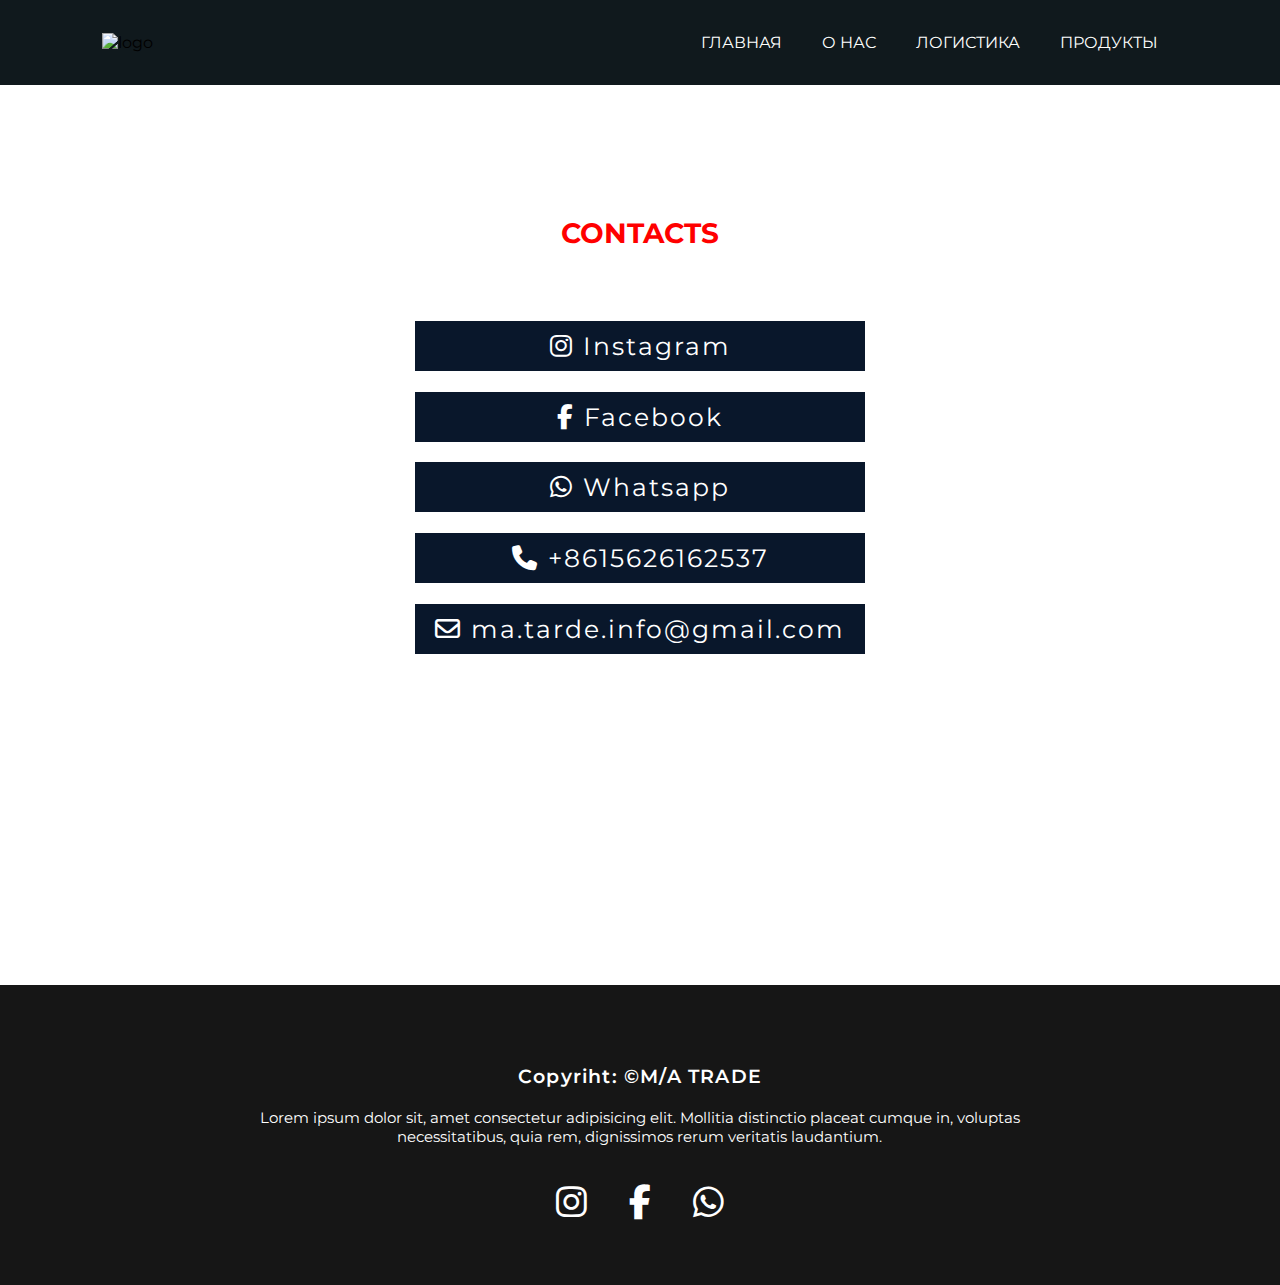
==== Contacts/contacts.html @ 97d074fd "add contacts page" ====
<!DOCTYPE html>
<html lang="en">
  <head>
    <meta charset="UTF-8" />
    <meta http-equiv="X-UA-Compatible" content="IE=edge" />
    <meta name="viewport" content="width=device-width, initial-scale=1.0" />
    <title>Contacts</title>

    <!-- CSS links -->
    <link rel="stylesheet" href="./contacts.css" />
    <link rel="stylesheet" href="../CSS/style.css" />
    <link rel="stylesheet" href="../CSS/media.css" />

    <!--CDN link-->
    <link
      rel="stylesheet"
      href="https://cdnjs.cloudflare.com/ajax/libs/font-awesome/6.2.1/css/all.min.css" />
  </head>
  <body>
    <div class="wrapper">
      <header class="header">
        <div class="logo">
          <img src="../Images/MA-logo-cristmas.png" alt="logo" width="70" />
        </div>

        <div class="hamburger" id="nav-icon">
          <span></span>
          <span></span>
          <span></span>
          <span></span>
        </div>

        <nav class="navbar">
          <ul class="nav-links">
            <li><a href="../index.html" id="awd">Главная</a></li>
            <li><a href="../index.html#about-page">О нас</a></li>
            <li><a href="../index.html#logistic-page">Логистика</a></li>
            <li><a href="../index.html#products-page">Продукты</a></li>
          </ul>
        </nav>
      </header>
      <main class="main">
        <section class="contacts-page">
          <div class="container">
            <div class="contacts-content">
              <div class="contacts-title">
                <h2>contacts</h2>
              </div>
              <div class="content-social-media">
                <a href="https://www.instagram.com/ma_trade_company/"
                  ><i class="fab fa-instagram"></i> Instagram</a
                >
                <a href="https://m.facebook.com/profile.php?id=100075951500149"
                  ><i class="fab fa-facebook-f"></i> Facebook</a
                >
                <a href="https://wa.me/8615626162537"
                  ><i class="fab fa-whatsapp"></i> Whatsapp</a
                >
                <a href="/+8615626162537"
                  ><i class="fa-solid fa-phone"></i> +8615626162537</a
                >
                <a href="https://mail.google.com/mail/u/0/#inbox?compose=new"
                  ><i class="fa-regular fa-envelope"></i>
                  ma.tarde.info@gmail.com</a
                >
              </div>
            </div>
          </div>
        </section>
      </main>
      <footer class="footer">
        <div class="footer-content">
          <div class="footer-title">
            <h3>Copyriht: ©M/A TRADE</h3>
            <p>
              Lorem ipsum dolor sit, amet consectetur adipisicing elit. Mollitia
              distinctio placeat cumque in, voluptas necessitatibus, quia rem,
              dignissimos rerum veritatis laudantium.
            </p>
          </div>
          <div class="social-media">
            <a href="https://www.instagram.com/ma_trade_company/"
              ><i class="fab fa-instagram"></i
            ></a>
            <a href="https://m.facebook.com/profile.php?id=100075951500149"
              ><i class="fab fa-facebook-f"></i
            ></a>
            <a href="https://wa.me/8615626162537"
              ><i class="fab fa-whatsapp"></i
            ></a>
          </div>
        </div>
      </footer>
    </div>
    <script src="../JS/index.js"></script>
  </body>
</html>
---- Contacts/contacts.css ----
@import url("https://fonts.googleapis.com/css2?family=Montserrat:wght@100;200;300;400;500;600;700;800;900&display=swap");

*,
::before,
::after {
  margin: 0;
  padding: 0;
  box-sizing: border-box;
  text-decoration: none;
}

html {
  scroll-behavior: smooth;
  min-height: 100%;
}

body {
  font-family: "Montserrat", sans-serif;
  background-color: #fff;
  min-height: 100%;
}

.wrapper {
  min-height: 100%;
  display: flex;
  flex-direction: column;
}

.contacts-page {
  min-height: 100vh;
}

.container {
  max-width: 1200px;
  height: 100%;
  margin: 0 auto;
}

.contacts-content {
  width: 100%;
  height: 700px;
  display: flex;
  align-items: center;
  justify-content: center;
  flex-direction: column;
}

.contacts-title {
  text-align: center;
}

.contacts-title h2 {
  font-size: 28px;
  text-transform: uppercase;
  color: rgb(255, 0, 0);
}

.content-social-media {
  padding-top: 50px;
  display: flex;
  flex-direction: column;
}

.content-social-media a {
  text-align: center;
  width: 100%;
  padding: 10px 20px;
  background-color: rgb(9, 23, 43);
  color: rgb(255, 255, 255);
  font-size: 25px;
  letter-spacing: 2px;
  text-transform: inherit;
  margin-top: 1.3rem;
  transition: 0.5s;
}
---- CSS/style.css ----
@import url(../CSS/media.css);
@import url("https://fonts.googleapis.com/css2?family=Montserrat:wght@100;200;300;400;500;600;700;800;900&display=swap");

*,
::before,
::after {
	margin: 0;
	padding: 0;
	box-sizing: border-box;
	text-decoration: none;
}

html {
	scroll-behavior: smooth;
	min-height: 100%;
}

body {
	font-family: "Montserrat", sans-serif;
	background-color: #fff;
	min-height: 100%;
}

.big-wrapper {
	min-height: 100%;
	display: flex;
	flex-direction: column;
}

.main {
	flex: 1 1 auto;
}

/* Navbar section */
header {
	display: flex;
	justify-content: space-between;
	align-items: center;
	padding: 30px 8%;
	width: 100vw;
	height: 85px;
	background-color: rgb(16, 25, 29);
}

header.fixed {
	background-color: rgba(13, 23, 35, 0.586);
	backdrop-filter: blur(9.7px);
	border-bottom: 2px solid rgba(255, 255, 255, 0.228);
	position: fixed;
	top: 0;
	left: 0;
	z-index: 999;
}

.hamburger {
	display: none;
}

.nav-links,
li,
a {
	color: #fff;
	text-transform: uppercase;
}

.nav-links {
	display: flex;
	list-style: none;
}

.nav-links li {
	display: inline-block;
	padding: 0 20px;
}

.nav-links li a {
	display: block;
	transition: all 0.3s ease 0s;
}

.nav-links li a:hover {
	color: rgb(255, 0, 0);
}

button {
	padding: 10px 25px;
	letter-spacing: 1.5px;
	font-size: 15px;
	font-weight: 700;
	color: #fff;
	background-color: rgb(85, 77, 240);
	box-shadow: 0 0 10px rgb(83, 76, 218);
	border: none;
	border-radius: 50px;
	cursor: pointer;
	transition: all 0.3s ease 0s;
}

button:hover {
	background-color: transparent;
	border: 1px solid rgb(0, 170, 255);
	color: #fff;
}

/* Search */
.search-navbar {
	display: none;
}

.search {
	position: relative;
	margin: 10px;
	width: 40px;
	height: 40px;
	overflow: hidden;
	background-color: #fff;
	outline: 0;
	box-shadow: 0 0 5px rgba(255, 255, 255, 0.379);
	border-radius: 60px;
	transition: 0.5s;
}

.search .icon {
	position: absolute;
	top: 0;
	left: 0;
	width: 40px;
	height: 40px;
	background-color: rgb(255, 255, 255);
	border-radius: 50%;
	display: flex;
	align-items: center;
	justify-content: center;
	z-index: 999;
	cursor: pointer;
}

.search .icon::before {
	position: absolute;
	content: "";
	width: 15px;
	height: 15px;
	border: 3px solid rgb(16, 16, 16);
	border-radius: 50%;
	transform: translate(-2px, -2px);
}

.search .icon::after {
	position: absolute;
	content: "";
	width: 3px;
	height: 10px;
	background-color: rgb(16, 16, 16);
	transform: translate(8px, 8px) rotate(-45deg);
}

.search.active {
	width: 330px;
}

.search .input {
	position: relative;
	width: 300px;
	height: 40px;
	left: 60px;
	display: flex;
	align-items: center;
	justify-content: center;
}

.search .input input {
	position: absolute;
	top: 0;
	left: 0;
	width: 230px;
	height: 100%;
	border: 0;
	outline: 0;
	font-size: 18px;
	color: rgb(255, 8, 8);
	padding: 10px 0;
}

.search .input input::placeholder {
	color: rgba(16, 16, 16, 0.301);
}

.search .clear {
	position: absolute;
	top: 50%;
	right: 15px;
	width: 15px;
	height: 15px;
	cursor: pointer;
	transform: translateY(-50%);
	display: flex;
	align-items: center;
	justify-content: center;
}

.clear::before {
	position: absolute;
	content: "";
	width: 1px;
	height: 15px;
	background-color: rgba(33, 33, 33, 0.589);
	transform: rotate(45deg);
}

.clear::after {
	position: absolute;
	content: "";
	width: 1px;
	height: 15px;
	background-color: rgba(33, 33, 33, 0.589);
	transform: rotate(-45deg);
}

/* Home-Page section */
.home-page {
	background: linear-gradient(rgba(0, 0, 0, 0.442), rgb(26, 26, 26)), url(../Images/home-image.jpeg);
	background-size: cover;
	background-repeat: no-repeat;
	background-position: center;
	min-height: 100vh;
	display: flex;
	justify-content: center;
	align-items: center;
	padding: 1.6rem 3rem;
}

.home-objects {
	display: flex;
	justify-content: center;
	align-items: center;
}

.home-title {
	margin: 2rem 0 0 4rem;
}

.home-title h2 {
	font-size: 90px;
	font-family: "Montserrat", sans-serif;
	letter-spacing: 1px;
	font-weight: 900;
	color: #fff;
}

span {
	color: rgb(255, 0, 0);
}

.home-img {
	margin-top: 180px;
}

.home-img img {
	width: 500px;
}

/* About section */
.about-page {
	min-height: 100vh;
	padding: 0 3rem 5rem 3rem;
	background: linear-gradient(rgb(17, 29, 40), rgb(111, 0, 255));
}

.about-title {
	display: flex;
	justify-content: center;
	align-items: center;
	flex-direction: column;
	padding-top: 100px;
}

.about-title h2 {
	font-size: 28px;
	font-weight: 700;
	letter-spacing: 1px;
	padding-bottom: 30px;
	color: rgb(255, 0, 0);
}

.about-title p {
	width: 90%;
	font-size: 20px;
	font-weight: 600;
	line-height: 1.9rem;
	letter-spacing: 0.8px;
	color: #ffffff;
}

/* Slider */
.slider {
	padding-top: 90px;
}

.slider-item img {
	margin: 0 auto;
	max-width: 100%;
	height: 450px;
}

/* About cards */
.about-cards {
	display: flex;
	justify-content: center;
	align-items: center;
	flex-wrap: wrap;
	overflow: hidden;
	margin-top: 100px;
	min-width: 300px;
}

.about-card {
	width: 100%;
	height: 100%;
	padding: 30px;
	display: flex;
	justify-content: center;
	align-items: center;
	flex-direction: column;
	text-align: center;
}

.card-svg {
	width: 100px;
	height: 100px;
	margin-bottom: 30px;
	background: url(../Images/security-verified-solid-svgrepo-com.svg) 0 0 / 100%;
	color: #161616;
}

.two-Example {
	background: url(../Images/speed-alt-svgrepo-com.svg) 0 0 / 100%;
}

#yearsCard {
	width: 100%;
}

.numberCard {
	color: #fff;
	font-size: 130px;
	font-weight: 800;
}

.card-title {
	display: flex;
	justify-content: center;
	align-items: center;
	flex-direction: column;
}

.card-title h2 {
	color: #fff;
	font-size: 45px;
	margin-bottom: 15px;
}

.card-title p {
	color: #fff;
	font-size: 20px;
	width: 80%;
}

/* Logistic Page */

.logistic-page {
	min-height: 100vh;
	background: rgb(255, 255, 255);
	overflow: hidden;
	display: flex;
	align-content: center;
	justify-content: center;
}

.logistic-cards {
	display: flex;
	justify-content: space-around;
	align-items: center;
	flex-wrap: wrap;
	gap: 25px;
	margin: 2rem;
}

.logistic-card {
	width: 300px;
	background: linear-gradient(rgba(7, 18, 31, 0.918), rgb(14, 17, 30));
	border-radius: 9px;
	box-shadow: 0 4px 30px rgba(255, 255, 255, 0.1);
	backdrop-filter: blur(10.5px);
	-webkit-backdrop-filter: blur(10.5px);
	border: 1px solid rgba(255, 255, 255, 0.733);
	transition: 0.9s;
}

.logistic-card:hover {
	transform: scale(1.07);
	box-shadow: 0 0 45px rgba(255, 255, 255, 0.593);
	border: 1px solid rgb(255, 255, 255);
	margin: 1.5rem;
}

.logistic-content {
	display: flex;
	flex-direction: column;
	align-items: center;
	flex-grow: 1;
	padding-bottom: 25px;
}

.logistic-card-icon {
	width: 200px;
}

.logistic-card-icon img {
	width: 100%;
	height: 100%;
}

.Logistic-button {
	width: 220px;
	margin-top: 10px;
	background-color: rgb(232, 232, 232);
	box-shadow: none;
	color: rgb(18, 18, 18);
	font-family: "Montserrat", sans-serif;
	font-weight: 700;
	font-size: 18px;
	letter-spacing: 0;
	text-align: center;
	text-transform: none;
}

.Logistic-button:hover {
	border: 1px solid white;
}

.logistic-title {
	margin: 20px;
}

.logistic-title h2 {
	font-family: "Montserrat", sans-serif;
	padding-bottom: 6px;
	font-weight: 800;
	font-size: 30px;
	color: #fff;
	text-align: center;
}

.logistic-title p {
	font-family: "Montserrat", sans-serif;
	font-weight: 500;
	font-size: 12px;
	color: #fff;
	text-align: center;
}

.price-logistic {
	width: 100%;
	background-color: rgb(255, 24, 24);
}

.price-logistic h2 {
	padding: 5px;
	font-size: 28px;
	font-weight: 600;
	color: rgb(255, 255, 255);
	text-align: center;
}

/* Products Page */

.products-page {
	min-height: 100vh;
	background-color: #fff;
}

.products-title {
	padding-top: 100px;
	height: 200px;
	display: flex;
	align-items: center;
	justify-content: center;
}

.products-title h2 {
	font-size: 25px;
	font-weight: 400;
	text-transform: uppercase;
	letter-spacing: 9px;
	color: rgb(16, 22, 28);
}

/* Footer */
footer {
	width: 100%;
	height: 300px;
	background-color: #161616;
}

.footer-content {
	padding-top: 80px;
}

.footer-title {
	display: flex;
	justify-content: center;
	align-items: center;
	flex-direction: column;
}

.footer-title h3 {
	font-family: "Montserrat", sans-serif;
	text-align: center;
	font-weight: 600;
	letter-spacing: 1.2px;
	color: #fff;
}

.footer-title p {
	padding-top: 20px;
	font-size: 15px;
	text-align: center;
	width: 68%;
	color: #fff;
}

.social-media {
	padding-top: 35px;
	display: flex;
	justify-content: center;
	align-items: center;
}

.social-media a {
	font-size: 35px;
	margin: 0 1.3rem;
	transition: 0.5s;
}

.social-media a:hover {
	color: rgb(255, 0, 0);
	text-shadow: 0 0 40px rgb(255, 0, 0);
}
---- CSS/media.css ----
/* Medai qurey section */
@media only screen and (max-width: 1000px) {

	/* Burger menu */
	.hamburger {
		display: block;
		cursor: pointer;
	}

	#nav-icon {
		width: 50px;
		height: 45px;
		position: relative;
		top: 5px;
		-webkit-transform: rotate(0deg);
		-moz-transform: rotate(0deg);
		-o-transform: rotate(0deg);
		transform: rotate(0deg);
		-webkit-transition: 0.5s ease-in-out;
		-moz-transition: 0.5s ease-in-out;
		-o-transition: 0.5s ease-in-out;
		transition: 0.5s ease-in-out;
		cursor: pointer;
	}

	#nav-icon span {
		display: block;
		position: absolute;
		height: 5px;
		width: 100%;
		background: #ffffff;
		border-radius: 9px;
		opacity: 1;
		left: 0;
		-webkit-transform: rotate(0deg);
		-moz-transform: rotate(0deg);
		-o-transform: rotate(0deg);
		transform: rotate(0deg);
		-webkit-transition: 0.25s ease-in-out;
		-moz-transition: 0.25s ease-in-out;
		-o-transition: 0.25s ease-in-out;
		transition: 0.25s ease-in-out;
	}

	#nav-icon span:nth-child(1) {
		top: 0px;
	}

	#nav-icon span:nth-child(2),
	#nav-icon span:nth-child(3) {
		top: 13px;
		width: 90%;
		left: 13px;
		background: rgb(255, 21, 21);
	}

	#nav-icon span:nth-child(4) {
		top: 26px;
	}

	#nav-icon.open span:nth-child(1) {
		top: 18px;
		width: 0%;
		left: 50%;
	}

	#nav-icon.open span:nth-child(2) {
		-webkit-transform: rotate(45deg);
		-moz-transform: rotate(45deg);
		-o-transform: rotate(45deg);
		transform: rotate(45deg);
	}

	#nav-icon.open span:nth-child(3) {
		-webkit-transform: rotate(-45deg);
		-moz-transform: rotate(-45deg);
		-o-transform: rotate(-45deg);
		transform: rotate(-45deg);
	}

	#nav-icon.open span:nth-child(4) {
		top: 18px;
		width: 0%;
		left: 50%;
	}

	/* Navbar */
	.navbar {
		height: 0;
		position: absolute;
		top: 85px;
		left: 0;
		right: 0;
		width: 100vw;
		background-color: rgba(0, 30, 42, 0.765);
		transition: 0.2s;
		overflow: hidden;
	}

	.navbar.active {
		height: 400px;
	}

	.navbar ul {
		display: flex;
		flex-direction: column;
		margin: 55px auto 0 auto;
		text-align: center;
		opacity: 0;
	}

	.navbar.active ul {
		opacity: 1;
	}

	.navbar ul li {
		margin-bottom: 20px;
	}

	.navbar ul li a {
		padding: 10px 100px;
		font-size: 20px;
	}

	.navbar ul li a:hover {
		color: #fff;
		background-color: rgba(243, 0, 0, 0.699);
	}

	.cta {
		position: fixed;
		top: 500px;
		right: 15px;
	}

	button:hover {
		background-color: rgb(0, 27, 58);
	}

	/* Home Page */
	.home-img {
		margin-top: 80px;
	}

	/* Search bar */
	.search {
		display: none;
	}
}

@media (min-width: 750px) and (max-width: 1000px) {

	/* Home Page */
	.home-objects {
		display: flex;
		justify-content: center;
		align-items: center;
		flex-direction: column;
	}

	.home-title h2 {
		font-size: 80px;
		margin-top: 90px;
	}
}

@media (max-width: 750px) {

	/* Home Page */
	.home-title {
		margin: 6rem 0px;
	}

	.home-title h2 {
		font-size: 50px;
		margin-top: 10px;
		margin-bottom: 10px;
	}

	.home-objects {
		display: flex;
		justify-content: center;
		align-items: center;
		flex-direction: column;
	}

	.home-img {
		margin-top: 0;
	}

	.home-img img {
		width: 360px;
	}

	/* Slider */

	.slider-item img {
		height: 200px;
	}

	/* About Page */
	.about-page {
		padding: 0;
	}

	.about-title h2 {
		font-size: 28px;
	}

	.about-title p {
		padding: 0 2rem 0 2rem;
		line-height: 1.2rem;
		letter-spacing: 0.7px;
		width: 100%;
		font-size: 14px;
	}

	.card-title h2 {
		font-size: 25px;
	}

	.card-title p {
		font-size: 17px;
	}

	/* Logistic Page */

	.logistic-content {
		padding-bottom: 26px;
	}

	.logistic-card-icon {
		width: 230px;
	}

	/* Products page */
	.products-title h2 {
		font-size: 18px;
	}

	/* Footer */
	footer {
		height: 350px;
	}

	.footer-title h3 {
		font-size: 16px;
	}

	.footer-title p {
		font-size: 14px;
		padding-top: 26px;
		width: 88%;
	}

	.social-media {
		padding-top: 45px;
		display: flex;
		justify-content: center;
		align-items: center;
	}

	.social-media a {
		font-size: 30px;
		margin: 0 1.3rem;
		transition: 0.5s;
	}

}
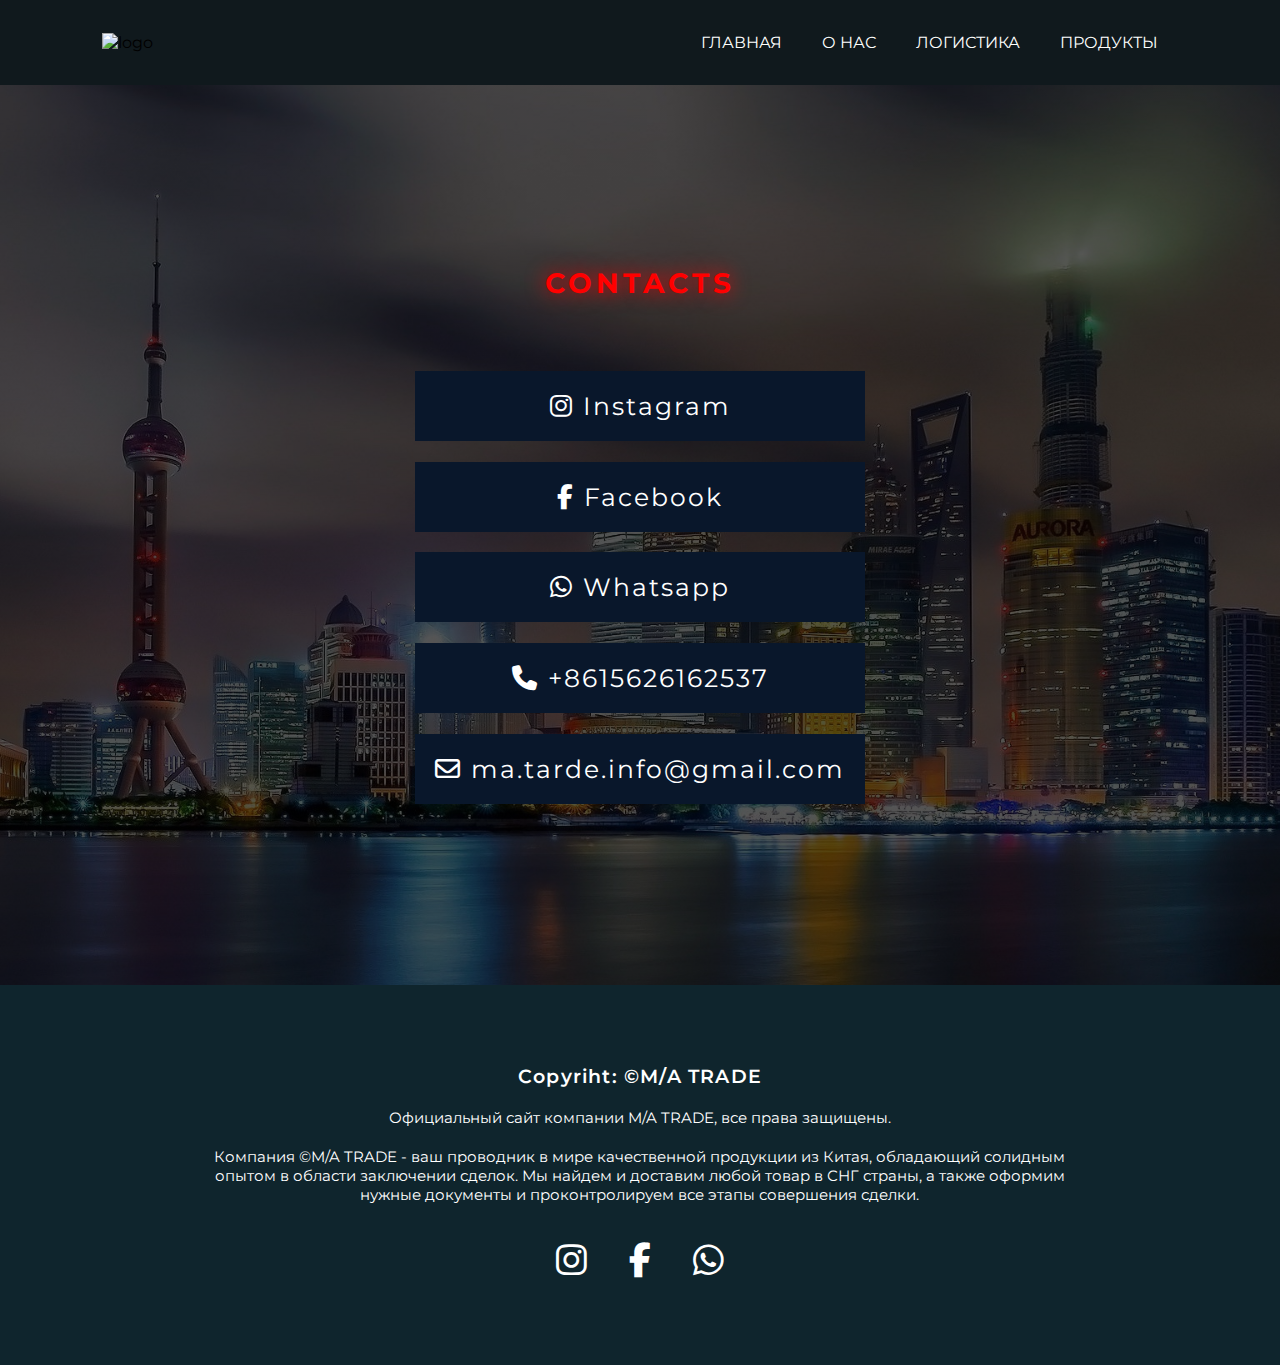
==== commit a29782de: "change styles" ====
--- a/Contacts/contacts.html
+++ b/Contacts/contacts.html
@@ -56,10 +56,10 @@
                 <a href="https://wa.me/8615626162537"
                   ><i class="fab fa-whatsapp"></i> Whatsapp</a
                 >
-                <a href="/+8615626162537"
+                <a href="tel:+8615626162537"
                   ><i class="fa-solid fa-phone"></i> +8615626162537</a
                 >
-                <a href="https://mail.google.com/mail/u/0/#inbox?compose=new"
+                <a href="mailto:ma.tarde.info@gmail.com"
                   ><i class="fa-regular fa-envelope"></i>
                   ma.tarde.info@gmail.com</a
                 >
@@ -72,10 +72,12 @@
         <div class="footer-content">
           <div class="footer-title">
             <h3>Copyriht: ©M/A TRADE</h3>
+            <p>Официальный сайт компании M/A TRADE, все права защищены.</p>
             <p>
-              Lorem ipsum dolor sit, amet consectetur adipisicing elit. Mollitia
-              distinctio placeat cumque in, voluptas necessitatibus, quia rem,
-              dignissimos rerum veritatis laudantium.
+              Компания ©M/A TRADE - ваш проводник в мире качественной продукции
+              из Китая, обладающий солидным опытом в области заключении сделок.
+              Мы найдем и доставим любой товар в СНГ страны, а также оформим
+              нужные документы и проконтролируем все этапы совершения сделки.
             </p>
           </div>
           <div class="social-media">
--- a/Contacts/contacts.css
+++ b/Contacts/contacts.css
@@ -28,6 +28,10 @@
 
 .contacts-page {
   min-height: 100vh;
+  background: linear-gradient(rgba(0, 0, 0, 0.664), rgba(0, 0, 0, 0.664)), url(../Images/Chinarown.jpeg);
+  background-position: center;
+  background-size: cover;
+  background-repeat: no-repeat;
 }
 
 .container {
@@ -37,8 +41,7 @@
 }
 
 .contacts-content {
-  width: 100%;
-  height: 700px;
+  height: 100vh;
   display: flex;
   align-items: center;
   justify-content: center;
@@ -52,7 +55,9 @@
 .contacts-title h2 {
   font-size: 28px;
   text-transform: uppercase;
+  letter-spacing: 4px;
   color: rgb(255, 0, 0);
+  text-shadow: 0 0 20px red;
 }
 
 .content-social-media {
@@ -64,7 +69,7 @@
 .content-social-media a {
   text-align: center;
   width: 100%;
-  padding: 10px 20px;
+  padding: 20px 20px;
   background-color: rgb(9, 23, 43);
   color: rgb(255, 255, 255);
   font-size: 25px;
@@ -72,4 +77,8 @@
   text-transform: inherit;
   margin-top: 1.3rem;
   transition: 0.5s;
+}
+
+.content-social-media a:hover {
+  background-color: rgb(225, 0, 0);
 }--- a/CSS/style.css
+++ b/CSS/style.css
@@ -251,6 +251,12 @@
 	color: rgb(255, 0, 0);
 }
 
+.span-p {
+	text-align: center;
+	color: rgb(255, 255, 255);
+	font-weight: 400;
+}
+
 .home-img {
 	margin-top: 180px;
 }
@@ -498,8 +504,8 @@
 /* Footer */
 footer {
 	width: 100%;
-	height: 300px;
-	background-color: #161616;
+	height: 380px;
+	background-color: #0f252d;
 }
 
 .footer-content {
--- a/CSS/media.css
+++ b/CSS/media.css
@@ -240,7 +240,7 @@
 
 	/* Footer */
 	footer {
-		height: 350px;
+		height: 400px;
 	}
 
 	.footer-title h3 {
@@ -266,4 +266,10 @@
 		transition: 0.5s;
 	}
 
+	/* Contacts Page */
+
+	.content-social-media a {
+		padding: 20px 20px;
+		font-size: 16px;
+	}
 }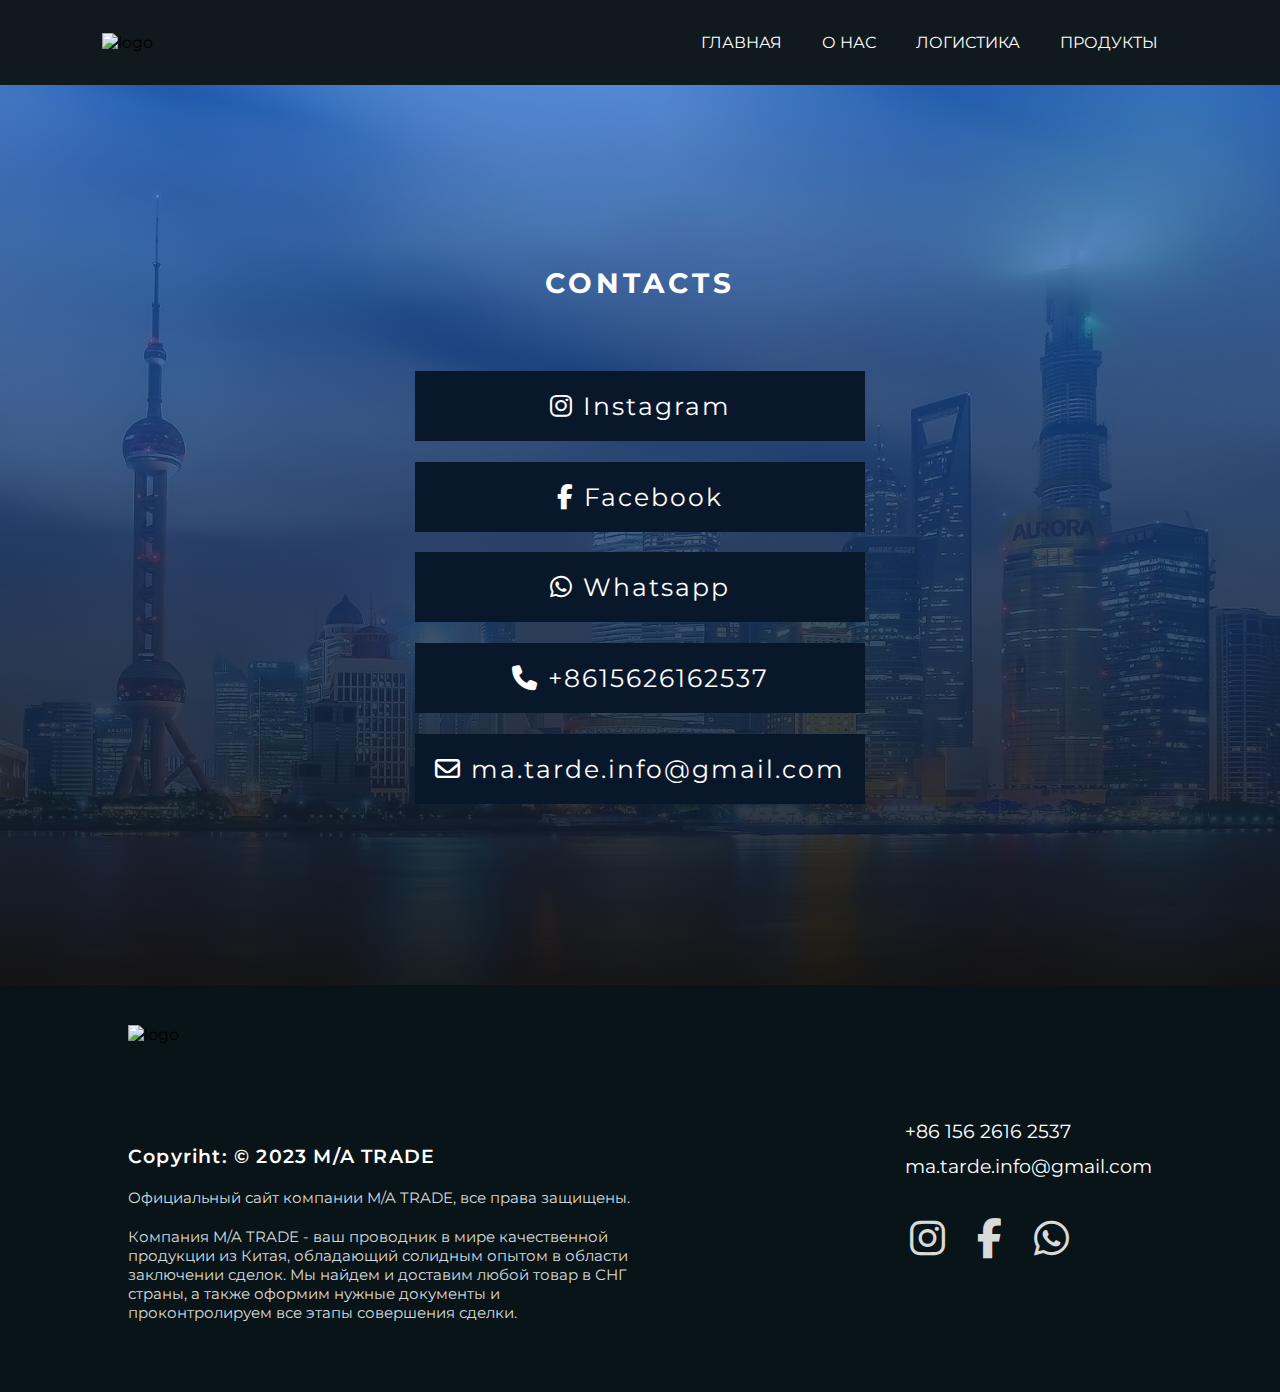
==== commit 39c1c37a: "change footer" ====
--- a/Contacts/contacts.html
+++ b/Contacts/contacts.html
@@ -4,12 +4,13 @@
     <meta charset="UTF-8" />
     <meta http-equiv="X-UA-Compatible" content="IE=edge" />
     <meta name="viewport" content="width=device-width, initial-scale=1.0" />
-    <title>Contacts</title>
+    <title>M/A-TRADE Contacts</title>
 
     <!-- CSS links -->
     <link rel="stylesheet" href="./contacts.css" />
     <link rel="stylesheet" href="../CSS/style.css" />
     <link rel="stylesheet" href="../CSS/media.css" />
+    <link rel="shortcut icon" href="../Images/LogoPhone.png" type="image/png" />
 
     <!--CDN link-->
     <link
@@ -70,15 +71,24 @@
       </main>
       <footer class="footer">
         <div class="footer-content">
+          <div class="footer-logo">
+            <img src="../Images/LogoPhone.png" alt="logo" width="70" />
+          </div>
           <div class="footer-title">
-            <h3>Copyriht: ©M/A TRADE</h3>
+            <h3>Copyriht: © 2023 M/A TRADE</h3>
             <p>Официальный сайт компании M/A TRADE, все права защищены.</p>
             <p>
-              Компания ©M/A TRADE - ваш проводник в мире качественной продукции
+              Компания M/A TRADE - ваш проводник в мире качественной продукции
               из Китая, обладающий солидным опытом в области заключении сделок.
               Мы найдем и доставим любой товар в СНГ страны, а также оформим
               нужные документы и проконтролируем все этапы совершения сделки.
             </p>
+          </div>
+        </div>
+        <div class="footer-content-2">
+          <div class="contacts-text">
+            <a href="tel:+8615626162537">+86 156 2616 2537</a>
+            <a href="mailto:ma.tarde.info@gmail.com">ma.tarde.info@gmail.com</a>
           </div>
           <div class="social-media">
             <a href="https://www.instagram.com/ma_trade_company/"
--- a/Contacts/contacts.css
+++ b/Contacts/contacts.css
@@ -28,7 +28,7 @@
 
 .contacts-page {
   min-height: 100vh;
-  background: linear-gradient(rgba(0, 0, 0, 0.664), rgba(0, 0, 0, 0.664)), url(../Images/Chinarown.jpeg);
+  background: linear-gradient(rgba(21, 105, 216, 0.664), rgba(18, 17, 17, 0.929)), url(../Images/Chinarown.jpeg);
   background-position: center;
   background-size: cover;
   background-repeat: no-repeat;
@@ -56,8 +56,30 @@
   font-size: 28px;
   text-transform: uppercase;
   letter-spacing: 4px;
-  color: rgb(255, 0, 0);
-  text-shadow: 0 0 20px red;
+  color: rgb(255, 255, 255);
+  animation: title-anim 5s infinite;
+}
+
+@keyframes title-anim {
+  0% {
+    text-shadow: 0 0 1px rgba(255, 255, 255, 0);
+  }
+
+  25% {
+    text-shadow: 0 0 15px rgb(255, 255, 255);
+  }
+
+  50% {
+    text-shadow: 0 0 1px rgba(255, 255, 255, 0);
+  }
+
+  75% {
+    text-shadow: 0 0 15px rgb(255, 255, 255);
+  }
+
+  100% {
+    text-shadow: 0 0 1px rgba(255, 255, 255, 0);
+  }
 }
 
 .content-social-media {
@@ -68,6 +90,7 @@
 
 .content-social-media a {
   text-align: center;
+  cursor: pointer;
   width: 100%;
   padding: 20px 20px;
   background-color: rgb(9, 23, 43);
--- a/CSS/style.css
+++ b/CSS/style.css
@@ -29,6 +29,10 @@
 
 .main {
 	flex: 1 1 auto;
+}
+
+::selection {
+	background-color: rgba(255, 0, 0, 0.649);
 }
 
 /* Navbar section */
@@ -233,6 +237,7 @@
 	display: flex;
 	justify-content: center;
 	align-items: center;
+	flex-wrap: wrap;
 }
 
 .home-title {
@@ -251,12 +256,6 @@
 	color: rgb(255, 0, 0);
 }
 
-.span-p {
-	text-align: center;
-	color: rgb(255, 255, 255);
-	font-weight: 400;
-}
-
 .home-img {
 	margin-top: 180px;
 }
@@ -269,7 +268,7 @@
 .about-page {
 	min-height: 100vh;
 	padding: 0 3rem 5rem 3rem;
-	background: linear-gradient(rgb(17, 29, 40), rgb(111, 0, 255));
+	background: linear-gradient(rgb(13, 24, 33), rgb(149, 0, 255));
 }
 
 .about-title {
@@ -291,7 +290,7 @@
 .about-title p {
 	width: 90%;
 	font-size: 20px;
-	font-weight: 600;
+	font-weight: 500;
 	line-height: 1.9rem;
 	letter-spacing: 0.8px;
 	color: #ffffff;
@@ -380,6 +379,7 @@
 	display: flex;
 	align-content: center;
 	justify-content: center;
+	flex-direction: column;
 }
 
 .logistic-cards {
@@ -387,19 +387,44 @@
 	justify-content: space-around;
 	align-items: center;
 	flex-wrap: wrap;
-	gap: 25px;
-	margin: 2rem;
+	margin: 5rem 3rem;
 }
 
 .logistic-card {
 	width: 300px;
-	background: linear-gradient(rgba(7, 18, 31, 0.918), rgb(14, 17, 30));
+	position: relative;
+	background-color: rgba(13, 23, 37, 0.901);
+	overflow: hidden;
 	border-radius: 9px;
+	margin: 1rem;
 	box-shadow: 0 4px 30px rgba(255, 255, 255, 0.1);
 	backdrop-filter: blur(10.5px);
 	-webkit-backdrop-filter: blur(10.5px);
 	border: 1px solid rgba(255, 255, 255, 0.733);
-	transition: 0.9s;
+	transition: 0.8s;
+}
+
+.logistic-card:after {
+	content: "";
+	background: url(https://s3-us-west-2.amazonaws.com/s.cdpn.io/756881/wavePurple.svg) repeat-x;
+	position: absolute;
+	bottom: -10px;
+	width: 6400px;
+	height: 198px;
+	z-index: -1;
+	opacity: 1;
+	animation: wave 12s cubic-bezier(0.36, 0.45, 0.63, 0.53) infinite;
+	transform: translate3d(0, 0, 0);
+}
+
+@keyframes wave {
+	0% {
+		margin-left: 0;
+	}
+
+	100% {
+		margin-left: -1600px;
+	}
 }
 
 .logistic-card:hover {
@@ -409,7 +434,7 @@
 	margin: 1.5rem;
 }
 
-.logistic-content {
+.logistic-card-content {
 	display: flex;
 	flex-direction: column;
 	align-items: center;
@@ -429,7 +454,7 @@
 .Logistic-button {
 	width: 220px;
 	margin-top: 10px;
-	background-color: rgb(232, 232, 232);
+	background-color: rgb(255, 255, 255);
 	box-shadow: none;
 	color: rgb(18, 18, 18);
 	font-family: "Montserrat", sans-serif;
@@ -472,10 +497,31 @@
 
 .price-logistic h2 {
 	padding: 5px;
-	font-size: 28px;
+	font-size: 20px;
 	font-weight: 600;
+	letter-spacing: 0.77px;
 	color: rgb(255, 255, 255);
 	text-align: center;
+}
+
+.logistic-text {
+	padding: 80px;
+	flex-direction: column;
+}
+
+.logistic-text h2 {
+	font-size: 27px;
+	text-align: center;
+	text-transform: uppercase;
+	color: rgb(26, 43, 70);
+	padding-bottom: 27px;
+}
+
+.logistic-text p {
+	font-size: 19px;
+	font-weight: 400;
+	line-height: 1.8rem;
+	padding-bottom: 40px;
 }
 
 /* Products Page */
@@ -503,25 +549,69 @@
 
 /* Footer */
 footer {
+	width: 100vw;
+	padding: 40px 10% 70px 10%;
+	background-color: #081418;
+	display: flex;
+	justify-content: space-between;
+	align-items: center;
+}
+
+.footer-content {
+	display: flex;
+	align-items: flex-start;
+	justify-content: flex-start;
+	flex-direction: column;
+}
+
+.footer-content-2 {
+	display: flex;
+	flex-direction: column;
+}
+
+.contacts-text {
+	display: flex;
+	flex-direction: column;
+	line-height: 2.2rem;
+	padding-top: 30px;
+	padding-left: 20px;
+}
+
+.contacts-text a {
+	font-size: 19px;
+	text-transform: none;
+	color: white;
+	font-weight: 400;
+	position: relative;
+}
+
+.contacts-text a::after {
+	content: "";
+	position: absolute;
+	bottom: -1px;
+	left: 0;
+	width: 0;
+	height: 2px;
+	background-color: rgb(255, 0, 0);
+	transition: width 0.6s;
+}
+
+.contacts-text a:hover::after {
 	width: 100%;
-	height: 380px;
-	background-color: #0f252d;
-}
-
-.footer-content {
-	padding-top: 80px;
-}
-
-.footer-title {
-	display: flex;
-	justify-content: center;
-	align-items: center;
-	flex-direction: column;
+}
+
+.footer-logo {
+	width: 120px;
+	height: 120px;
+}
+
+.footer-logo img {
+	width: 100%;
+	height: 100%;
 }
 
 .footer-title h3 {
 	font-family: "Montserrat", sans-serif;
-	text-align: center;
 	font-weight: 600;
 	letter-spacing: 1.2px;
 	color: #fff;
@@ -530,22 +620,21 @@
 .footer-title p {
 	padding-top: 20px;
 	font-size: 15px;
-	text-align: center;
 	width: 68%;
-	color: #fff;
+	color: rgba(255, 255, 255, 0.856);
 }
 
 .social-media {
-	padding-top: 35px;
-	display: flex;
-	justify-content: center;
-	align-items: center;
+	display: flex;
+	padding-top: 30px;
+	padding-left: 25px;
 }
 
 .social-media a {
-	font-size: 35px;
-	margin: 0 1.3rem;
+	font-size: 40px;
+	margin-right: 2rem;
 	transition: 0.5s;
+	color: rgba(255, 255, 255, 0.856);
 }
 
 .social-media a:hover {
--- a/CSS/media.css
+++ b/CSS/media.css
@@ -139,7 +139,7 @@
 
 	/* Home Page */
 	.home-img {
-		margin-top: 80px;
+		margin-top: 70px;
 	}
 
 	/* Search bar */
@@ -233,14 +233,34 @@
 		width: 230px;
 	}
 
+	.logistic-text {
+		padding: 30px;
+	}
+
+	.logistic-text h2 {
+		font-size: 29px;
+	}
+
+	.logistic-text p {
+		font-size: 15px;
+	}
+
 	/* Products page */
 	.products-title h2 {
-		font-size: 18px;
+		font-size: 22px;
+		text-align: center;
 	}
 
 	/* Footer */
 	footer {
-		height: 400px;
+		flex-wrap: wrap;
+		padding: 10px 10% 40px 10%;
+	}
+
+	.footer-logo {
+		width: 100px;
+		height: 100px;
+		margin-bottom: 30px;
 	}
 
 	.footer-title h3 {
@@ -248,22 +268,21 @@
 	}
 
 	.footer-title p {
-		font-size: 14px;
-		padding-top: 26px;
-		width: 88%;
+		font-size: 12px;
+		width: 100%;
 	}
 
 	.social-media {
 		padding-top: 45px;
-		display: flex;
-		justify-content: center;
-		align-items: center;
+		padding-left: 0;
 	}
 
 	.social-media a {
-		font-size: 30px;
-		margin: 0 1.3rem;
-		transition: 0.5s;
+		font-size: 35px;
+	}
+
+	.contacts-text {
+		padding-left: 0;
 	}
 
 	/* Contacts Page */
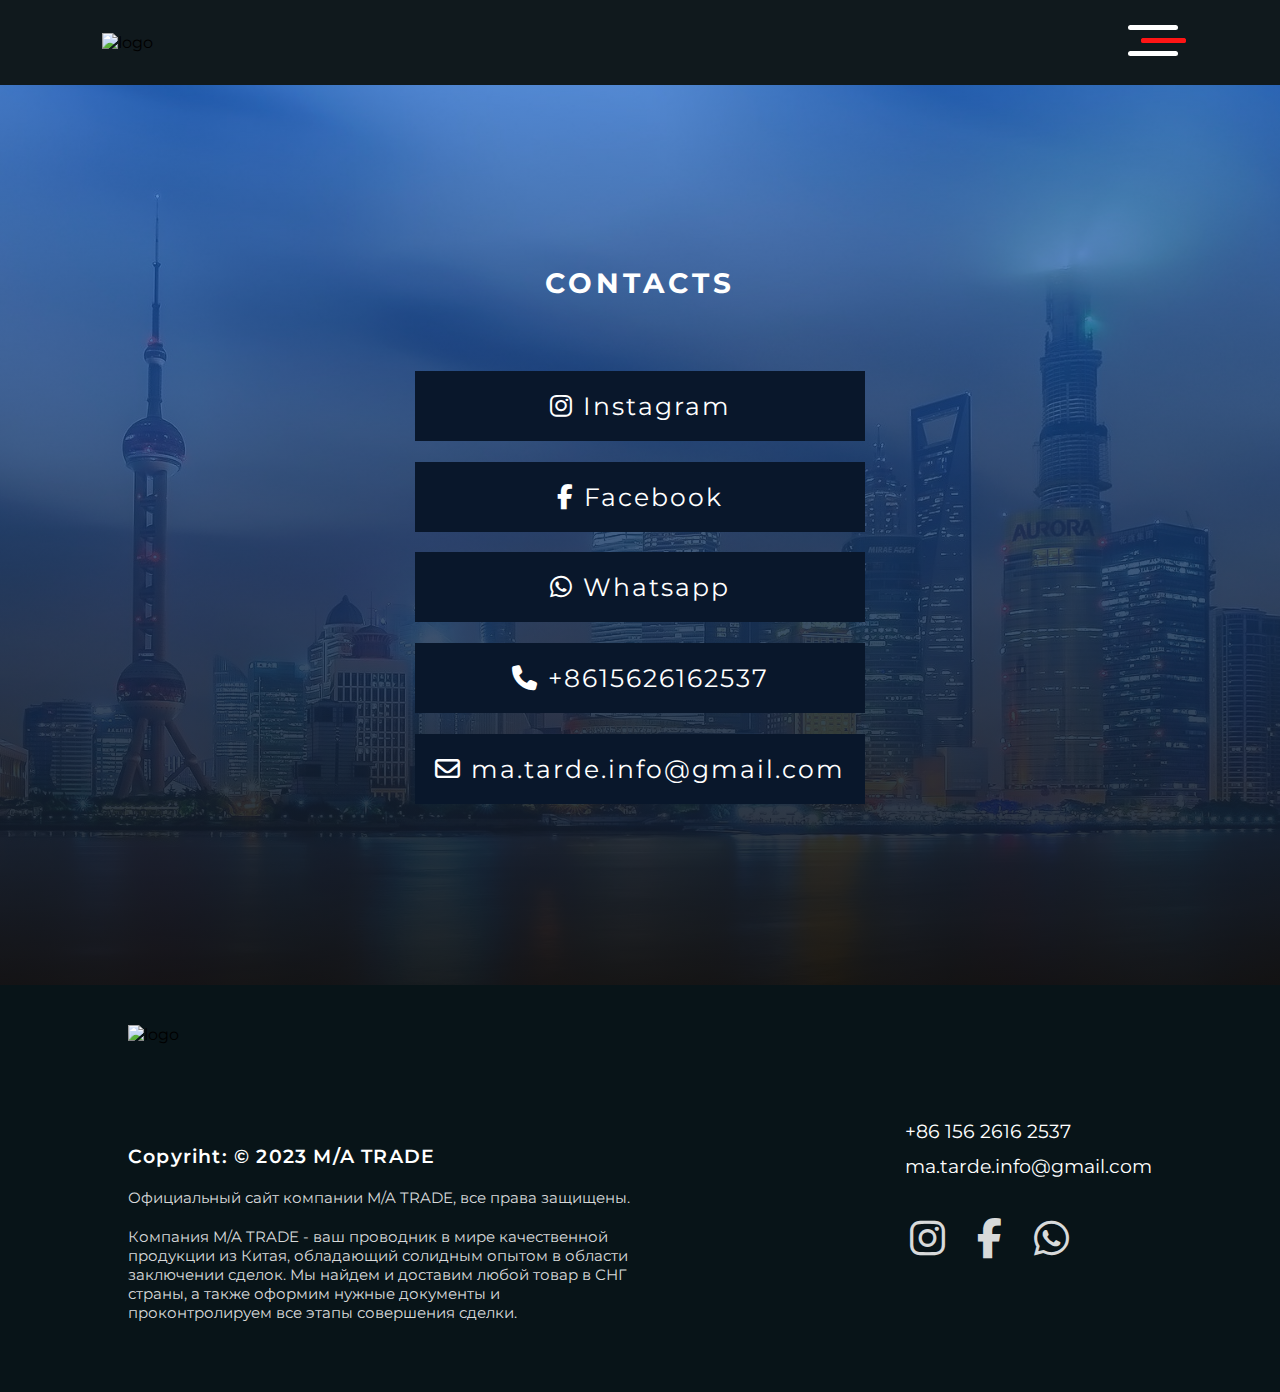
==== commit d240bd6c: "add animation, changhe text" ====
--- a/Contacts/contacts.html
+++ b/Contacts/contacts.html
@@ -48,7 +48,7 @@
                 <h2>contacts</h2>
               </div>
               <div class="content-social-media">
-                <a href="https://www.instagram.com/ma_trade_company/"
+                <a href="https://www.instagram.com/m_a_trade/"
                   ><i class="fab fa-instagram"></i> Instagram</a
                 >
                 <a href="https://m.facebook.com/profile.php?id=100075951500149"
@@ -91,7 +91,7 @@
             <a href="mailto:ma.tarde.info@gmail.com">ma.tarde.info@gmail.com</a>
           </div>
           <div class="social-media">
-            <a href="https://www.instagram.com/ma_trade_company/"
+            <a href="https://www.instagram.com/m_a_trade/"
               ><i class="fab fa-instagram"></i
             ></a>
             <a href="https://m.facebook.com/profile.php?id=100075951500149"
--- a/CSS/style.css
+++ b/CSS/style.css
@@ -79,11 +79,23 @@
 
 .nav-links li a {
 	display: block;
-	transition: all 0.3s ease 0s;
-}
-
-.nav-links li a:hover {
-	color: rgb(255, 0, 0);
+	position: relative;
+}
+
+.nav-links li a::after {
+	content: "";
+	width: 0;
+	height: 3px;
+	border-radius: 10px;
+	position: absolute;
+	bottom: -34px;
+	left: 0;
+	background-color: red;
+	transition: width 0.6s;
+}
+
+.nav-links li a:hover::after {
+	width: 100%;
 }
 
 button {
@@ -327,6 +339,17 @@
 	align-items: center;
 	flex-direction: column;
 	text-align: center;
+}
+
+.anim {
+	opacity: 0;
+	transition: opacity 0.9s, transform 0.9s;
+	transform: translateY(120px);
+}
+
+.anim.element-show {
+	opacity: 1;
+	transform: translateY(0);
 }
 
 .card-svg {
@@ -406,14 +429,14 @@
 
 .logistic-card:after {
 	content: "";
-	background: url(https://s3-us-west-2.amazonaws.com/s.cdpn.io/756881/wavePurple.svg) repeat-x;
+	background: url(../Images/wavePurple.svg) repeat-x;
 	position: absolute;
 	bottom: -10px;
 	width: 6400px;
 	height: 198px;
 	z-index: -1;
-	opacity: 1;
-	animation: wave 12s cubic-bezier(0.36, 0.45, 0.63, 0.53) infinite;
+	opacity: 0.1;
+	animation: wave 4s cubic-bezier(0.36, 0.45, 0.63, 0.53) infinite;
 	transform: translate3d(0, 0, 0);
 }
 
--- a/CSS/media.css
+++ b/CSS/media.css
@@ -1,5 +1,5 @@
 /* Medai qurey section */
-@media only screen and (max-width: 1000px) {
+@media only screen and (max-width: 1300px) {
 
 	/* Burger menu */
 	.hamburger {
